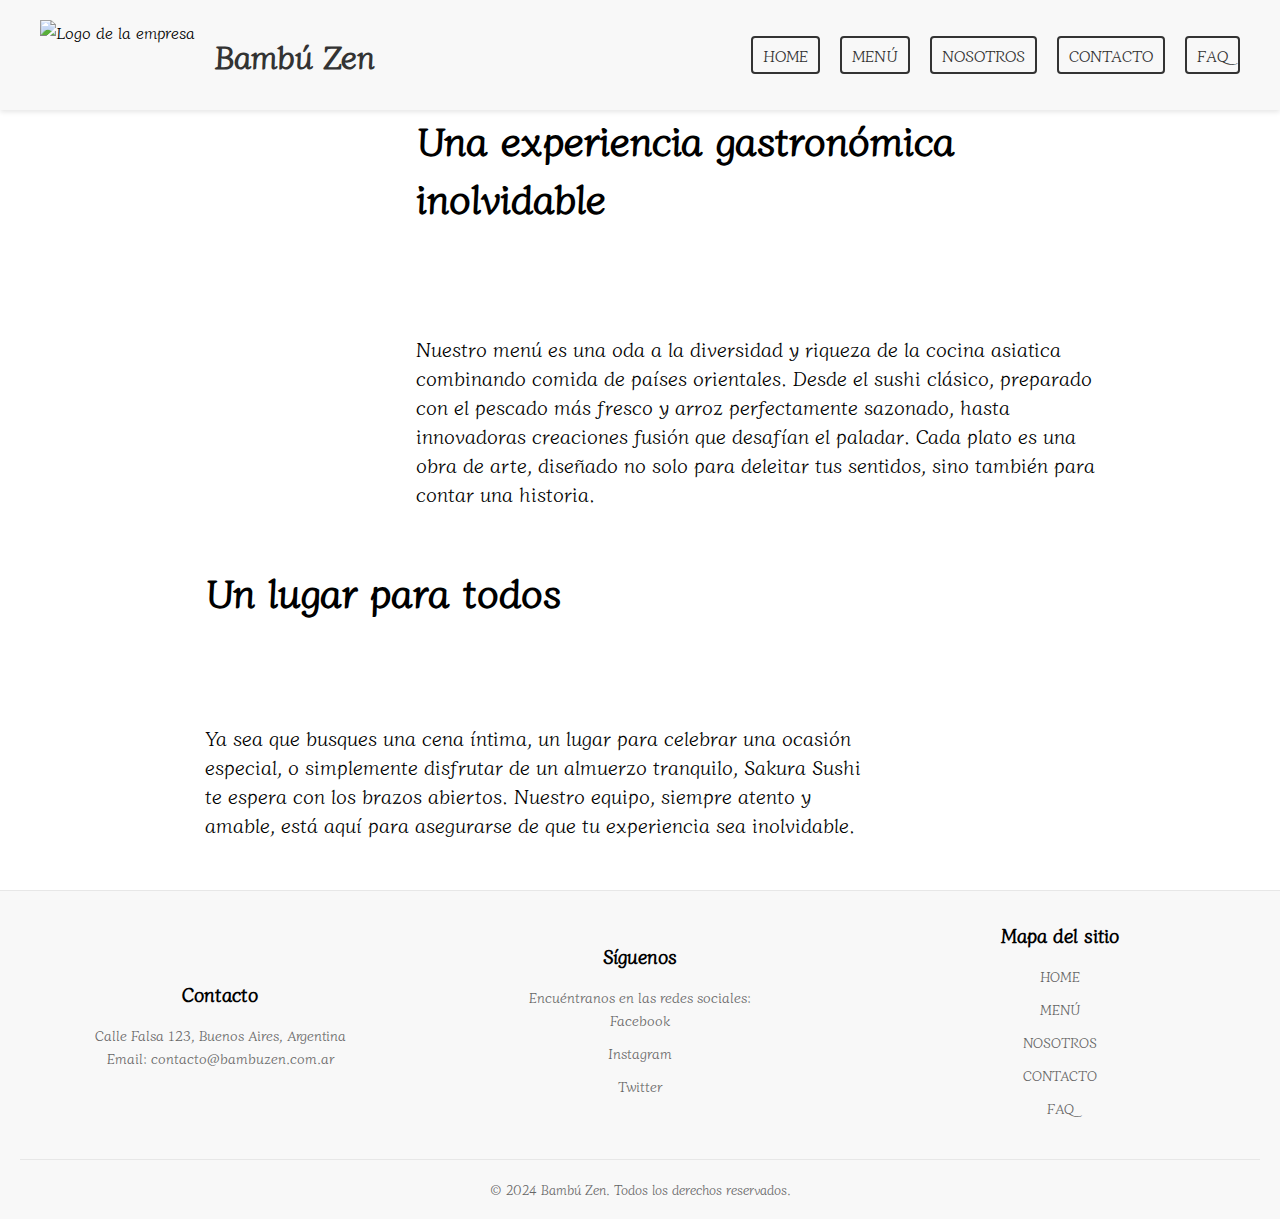
==== index.html @ 02327c1d "cree proyecto HTML, CSS, falta optimizar CSS" ====
<!DOCTYPE html>
<html lang="en">

<head>
    <meta charset="UTF-8">
    <meta name="viewport" content="width=device-width, initial-scale=1.0">
    <title>Bambú Zen</title>
    <link rel="stylesheet" href="CSS/style.css" />
</head>

<body>

    <header>
        <div class="logo">
            <img src="C:\Users\Porte\Desktop\Bambú Zen\Assets\LogoBambúZen.png" alt="Logo de la empresa">
            <span>Bambú Zen</span>
        </div>
        <nav class="nav-list">
            <ul>
                <li><a href="index.html">HOME</a></li>
                <li><a href="Pages/menú.html">MENÚ</a></li>
                <li><a href="Pages/nosotros.html">NOSOTROS</a></li>
                <li><a href="Pages/contacto.html">CONTACTO</a></li>
                <li><a href="Pages/faq.html">FAQ</a></li>
            </ul>
        </nav>
    </header>

    <main>

        <section class="grilla">
            <article class="landing b1">
                <img src="C:\Users\Porte\Desktop\Bambú Zen\Assets\Fondos\Landing Page\Arte Landing Page 1 - Este.png"
                    alt="">
                <div class="text b1-text">
                    <h2>Una experiencia gastronómica inolvidable</h2>
                    <p>Nuestro menú es una oda a la diversidad y riqueza de la cocina asiatica combinando comida de
                        países orientales. Desde el sushi clásico, preparado con el pescado más fresco y arroz
                        perfectamente sazonado, hasta innovadoras creaciones fusión que desafían el paladar. Cada plato
                        es una obra de arte, diseñado no solo para deleitar tus sentidos, sino también para contar una
                        historia.</p>
                </div>
            </article>

            <article class="landing b2">
                <div class="text b2-text">
                    <h2>Un lugar para todos</h2>
                    <p>Ya sea que busques una cena íntima, un lugar para celebrar una ocasión especial, o simplemente
                        disfrutar de un almuerzo tranquilo, Sakura Sushi te espera con los brazos abiertos. Nuestro
                        equipo, siempre atento y amable, está aquí para asegurarse de que tu experiencia sea
                        inolvidable.</p>
                </div>
                <img src="C:\Users\Porte\Desktop\Bambú Zen\Assets\Fondos\Landing Page\Restaurante 1 - Este.png" alt="">
            </article>
        </section>



    </main>

    <footer>
        <div class="footer-content">
            <div class="footer-section">
                <h3>Contacto</h3>
                <p>Calle Falsa 123, Buenos Aires, Argentina</p>
                <p>Email: contacto@bambuzen.com.ar</p>
            </div>
        </div>
        <div class="footer-section">
            <h3>Síguenos</h3>
            <p>Encuéntranos en las redes sociales:</p>
            <ul class="redes-sociales">
                <li>Facebook</li>
                <li>Instagram</li>
                <li>Twitter</li>
            </ul>
        </div>
        <div class="footer-section">
            <h3>Mapa del sitio</h3>
            <ul>
                <li><a href="index.html">HOME</a></li>
                <li><a href="Pages/menú.html">MENÚ</a></li>
                <li><a href="Pages/nosotros.html">NOSOTROS</a></li>
                <li><a href="Pages/contacto.html">CONTACTO</a></li>
                <li><a href="Pages/faq.html">FAQ</a></li>
            </ul>
        </div>
        <div class="footer-abajo">
            <p>© 2024 Bambú Zen. Todos los derechos reservados.</p>
        </div>
    </footer>

</body>

</html>
---- CSS/style.css ----
@import url('https://fonts.googleapis.com/css2?family=Dancing+Script&family=Diphylleia&display=swap');

*{
        margin: 0;
        padding: 0;
        font-family: 'Diphylleia', serif;
}

/* header */

header{
    display: flex;
    justify-content: space-between;
    align-items: center;
    background-color: #f8f8f8;
    padding:20px 40px;
    box-shadow: 0 2px 5px rgba(0,0,0,0.1)
}

.logo{
    display:flex;
    align-items: center;
}

.logo img {
    height: 70px;
}

.logo span {
    margin-left: 20px;
    font-size: 2em;
    font-weight: bold;
    color: #333
}

.nav-list ul {
    list-style: none;
    padding: 0;
    margin: 0;
    display: flex;
    align-items: center;
}

.nav-list li {
    margin-left: 20px;
}

.nav-list a {
    text-decoration: none;
    color: #333;
    padding: 5px 10px;
    border: 2px solid #333;
    border-radius: 4px;
}

.nav-list a:hover {
    background-color: #333;
    color: #fff;
}



/* index */

.landing {
    width: 100%;
    height: 100%;
    display: flex;
    justify-content: center;
    align-items: center;
}
  
.grilla {
    grid-area: content;
    display: grid;
    grid-template-columns: repeat(2, 1fr);
    grid-template-rows: auto;
    grid-template-areas: 
    'a1 a1'
    'a2 a2'
    'a3 a4';
}

.b1 {
    grid-area: a1;
    font-size: 16px;
}

.b1 img {
    width: 50%;
    height: auto;
}

.text h2 {
    padding: 0 15% 5% 20%;
    font-size: 40px;
}

.text p {
    padding: 5% 15% 5% 20%;
    align-content: center;
    font-size: 20px;
}

.b2 {
    grid-area: a2;
    font-size: 16px;
}

.b2 img {
    width: 50%;
}

@media (max-width: 1100px) {
    .grilla {
        grid-template-columns: 1fr; 
    }

    .landing {
        flex-direction: column; 
        margin: 0; 
    }

    .b1, .b2 {
        font-size: 14px; 
    }

    .b1 img, .b2 img {
        width: 100%; 
        height: auto;
        object-fit: cover; 
    }

    .b2 img {
        padding-top: 15%;
    }

    .text h2 {
        font-size: 32px; 
        padding: 15% 10% 1% 10%; 
    }

    .text p {
        font-size: 16px; 
        padding: 5% 10%; 
    }
}
  




/* Menu*/



.menu-1 {
    width: 100%;
    overflow: hidden;
}

.menu-texto-1 {
    float: left;
    width: 50%;
}

.menu-texto-1 h2 {
    font-size: 3vw;
    padding: 10% 10% 5% 10%;
    text-align: center;
}

.menu-texto-1 h3 {
    font-size: 2vw;
    padding: 0 10% 0% 10%;
    text-align: left;
}

.menu-texto-1 p {
    font-size: 1vw;
    padding: 2% 10% 2% 10%;
    text-align: left;
}

.menu-img-1 img{
    float: right;
    width: 50%;
    text-align: center;
}



.menu-2 {
    width: 100%;
    overflow: hidden;
}

.menu-texto-2 {
    float: right;
    width: 50%;
}

.menu-texto-2 h2 {
    font-size: 3vw;
    padding: 10% 10% 5% 10%;
    text-align: center;
}

.menu-texto-2 h3 {
    font-size: 2vw;
    padding: 0 10% 0% 10%;
    text-align: left;
}

.menu-texto-2 p {
    font-size: 1vw;
    padding: 2% 10% 2% 10%;
    text-align: left;
}

.menu-img-2 img{
    float: left;
    width: 50%;
    text-align: center;
}


.menu-3 {
    width: 100%;
    overflow: hidden;
}

.menu-texto-3 {
    float: left;
    width: 50%;
}

.menu-texto-3 h2 {
    font-size: 3vw;
    padding: 10% 10% 5% 10%;
    text-align: center;
}

.menu-texto-3 h3 {
    font-size: 2vw;
    padding: 0 10% 0% 10%;
    text-align: left;
}

.menu-texto-3 p {
    font-size: 1vw;
    padding: 2% 10% 2% 10%;
    text-align: left;
}

.menu-img-3 img{
    float: right;
    width: 50%;
    text-align: center;
}


.menu-4 {
    width: 100%;
    overflow: hidden;
}

.menu-texto-4 {
    float: right;
    width: 50%;
}

.menu-texto-4 h2 {
    font-size: 3vw;
    padding: 10% 10% 5% 10%;
    text-align: center;
}

.menu-texto-4 h3 {
    font-size: 2vw;
    padding: 0 10% 0% 10%;
    text-align: left;
}

.menu-texto-4 p {
    font-size: 1vw;
    padding: 2% 10% 2% 10%;
    text-align: left;
}

.menu-img-4 img{
    float: left;
    width: 50%;
    text-align: center;
}

.menu-img-5 img {
    width: 100%;
    height: auto;
    display: block;
}



/*Nosotros*/

.nosotros-section {
    margin-top: 4em;
    margin-bottom: 2em; 
    padding: 1em; 
    text-align: center;
}

.nosotros-section h2 {
    color: #333; 
    margin-bottom: 0; 
    font-size: 45px;
    text-align: center;
}

.nosotros-section h3 {
    color: #666; 
    margin-bottom: 0.5em; 
    text-align: center;
}

.nosotros-section p {
    color: #333; 
    text-align: center; 
    margin: 5% 20% 10% 20%;
    font-size: 20px;
}










/* Contacto */

.contacto-img-1 {
    position: relative;
    height: 1000px;
    overflow: hidden;
    text-align: center;
}

.contacto-img-1 img {
    width: 100%;
    height: auto;
    display: block;
}

.contacto-text-1 {
    position: absolute;
    top: 50%;
    left: 0;
    right: 0;
    margin: auto;
    color: white;
}

.contacto-text-1 h2 {
    font-size: 2.5em;
    margin: 0 0 0.5em 0;
    text-shadow: 8px 8px 16px rgba(0, 0, 0, 0.5);
    text-align: center;
}

.contacto-text-1 p {
    font-size: 1.5em;
    margin: 0;
    text-align: center;
    text-shadow: 4px 4px 8px rgba(0, 0, 0 , 0.5);
}

.contacto-formulario {
    width: 100%;
    max-width: 600px; 
    margin: 0 auto; 
    padding: 20px;
    box-sizing: border-box;
    margin-top:4em
}

.contacto-formulario h2 {
    text-align: center;
    margin-bottom: 20px;
}

.formulario-1 {
    margin-bottom: 10px; 
}

.formulario-1 label {
    display: block;
    margin-bottom: 5px;
}

.formulario-1 input[type="text"],
.formulario-1 input[type="email"],
.formulario-1 input[type="tel"],
.formulario-1 textarea {
    width: 100%; 
    padding: 8px;
    border: 1px solid #ccc; 
    border-radius: 4px; 
}

.formulario-1 textarea {
    height: 100px; 
}

.contacto-formulario button {
    width: 100%; 
    padding: 10px;
    border: none;
    background-color: #000; 
    color: #fff; 
    border-radius: 4px; 
    cursor: pointer; 
    margin-top: 10px; 
    margin-bottom: 8em;
}

.contacto-formulario button:hover {
    background-color: #333; 
}




/*FAQ*/



.faq-section {
    max-width: 800px; 
    margin: 0 auto; 
    padding: 1em;
}

.faq-section h2 {
    text-align: center;
    margin-bottom: 0em;
    margin-top: 20%;
    font-size: 50px;
}

.faq-section h3 {
    text-align: center;
    color: #666; 
    margin-bottom: 1em;
    font-size: 20px;
}

.faq-item {
    margin-bottom: 1em; 
}

.faq-item h4 {
    text-align: center;
    font-weight: bold; 
    margin:15% 20% 5% 20%;
    font-size: 20px;
}

.faq-item p {
    text-align: center; 
    margin-bottom: 1em; 
    font-size: 20px;
}


.faq-formulario {
    width: 100%;
    max-width: 600px; 
    margin: 0 auto; 
    padding: 20px;
    box-sizing: border-box;
}

.faq-formulario h2 {
    text-align: center;
    margin-bottom: 40px;
    font-size: 30px;
}

.formulario-1-faq {
    margin-bottom: 10px; 
}

.formulario-1-faq label {
    display: block;
    margin-bottom: 5px;
}

.formulario-1-faq input[type="email"],
.formulario-1-faq textarea {
    width: 100%; 
    padding: 8px;
    border: 1px solid #ccc; 
    border-radius: 4px; 
}

.formulario-1-faq textarea {
    height: 100px; 
}

.faq-formulario button {
    width: 100%; 
    padding: 10px;
    border: none;
    background-color: #000; 
    color: #fff; 
    border-radius: 4px; 
    cursor: pointer; 
    margin-top: 10px; 
    margin-bottom: 20%;
}

.faq-formulario button:hover {
    background-color: #333; 
}




/*footer*/

footer {
    display: grid;
    grid-template-columns: repeat(3, 1fr);
    gap: 20px;
    padding: 20px;
    background-color: #f8f8f8;
    color: #333;
    border-top: 1px solid #e7e7e7;
    align-items: center; 
}

.footer-section {
    display: flex;
    flex-direction: column;
    align-items: center; /* Centra horizontalmente el contenido de .footer-section */
    padding: 10px;
    text-align: center; /* Asegura que el texto también esté centrado */
}


.footer-section h3 {
    margin-bottom: 15px;
    color: #000;
    font-size: 1.2em;
}

.footer-section p,
.footer-section li {
    font-size: 0.9em;
    line-height: 1.6;
    color: #666;
}

.footer-section ul {
    list-style: none;
    padding-left: 0;
    width: 100%; 
}

.footer-section ul li {
    margin-bottom: 10px;
}

.footer-section ul li a {
    color: #666;
    text-decoration: none;
}

.footer-section ul li a:hover {
    text-decoration: underline;
}

.footer-abajo {
    grid-column: 1 / -1;
    text-align: center;
    padding-top: 20px;
    border-top: 1px solid #e7e7e7;
}

.footer-abajo p {
    font-size: 0.8em;
    color: #666;
}

@media (max-width: 768px) {
    footer {
        grid-template-columns: 1fr;
    }

    .footer-section {
        margin-bottom: 20px;
    }

    .footer-section h3,
    .footer-section p,
    .footer-section ul li a {
        font-size: 1em;
    }
}
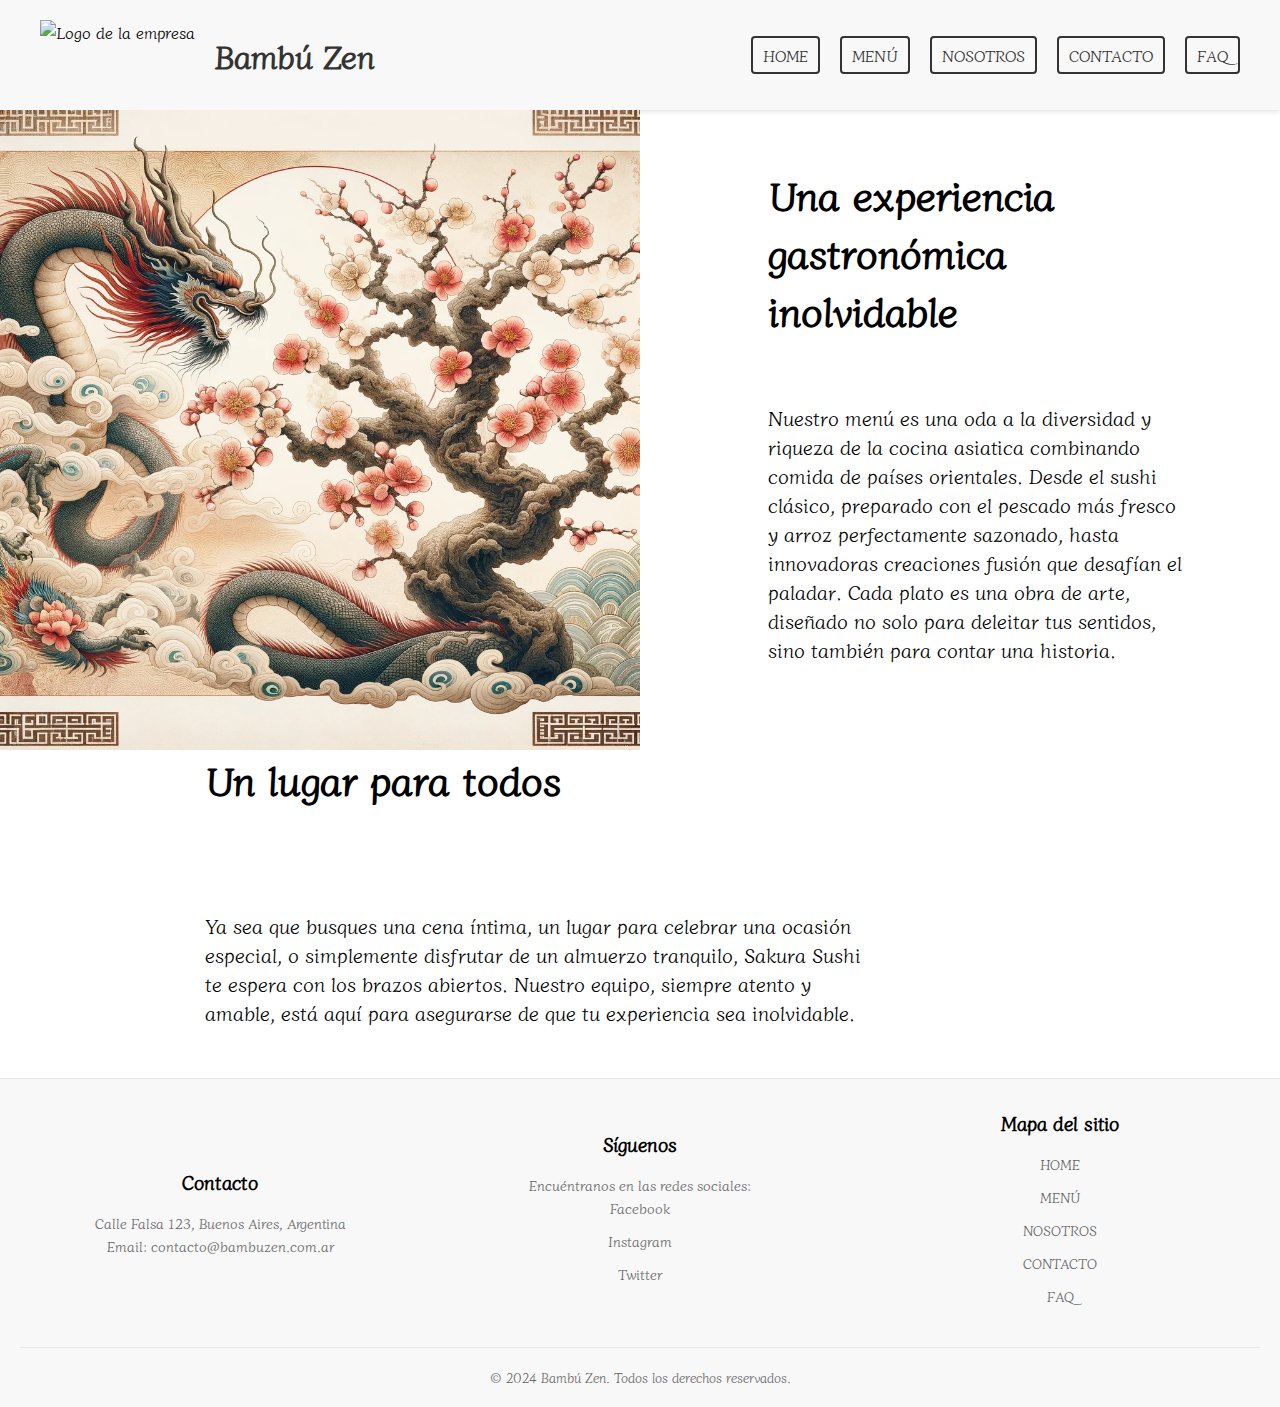
==== commit a3148b77: "Agregue una imagen" ====
--- a/index.html
+++ b/index.html
@@ -30,8 +30,7 @@
 
         <section class="grilla">
             <article class="landing b1">
-                <img src="C:\Users\Porte\Desktop\Bambú Zen\Assets\Fondos\Landing Page\Arte Landing Page 1 - Este.png"
-                    alt="">
+                <img src="Assets/Fondos/Landing Page/Arte Landing Page 1 - Este.png" alt="Fondo de tonos claros con un dragon de colores">
                 <div class="text b1-text">
                     <h2>Una experiencia gastronómica inolvidable</h2>
                     <p>Nuestro menú es una oda a la diversidad y riqueza de la cocina asiatica combinando comida de
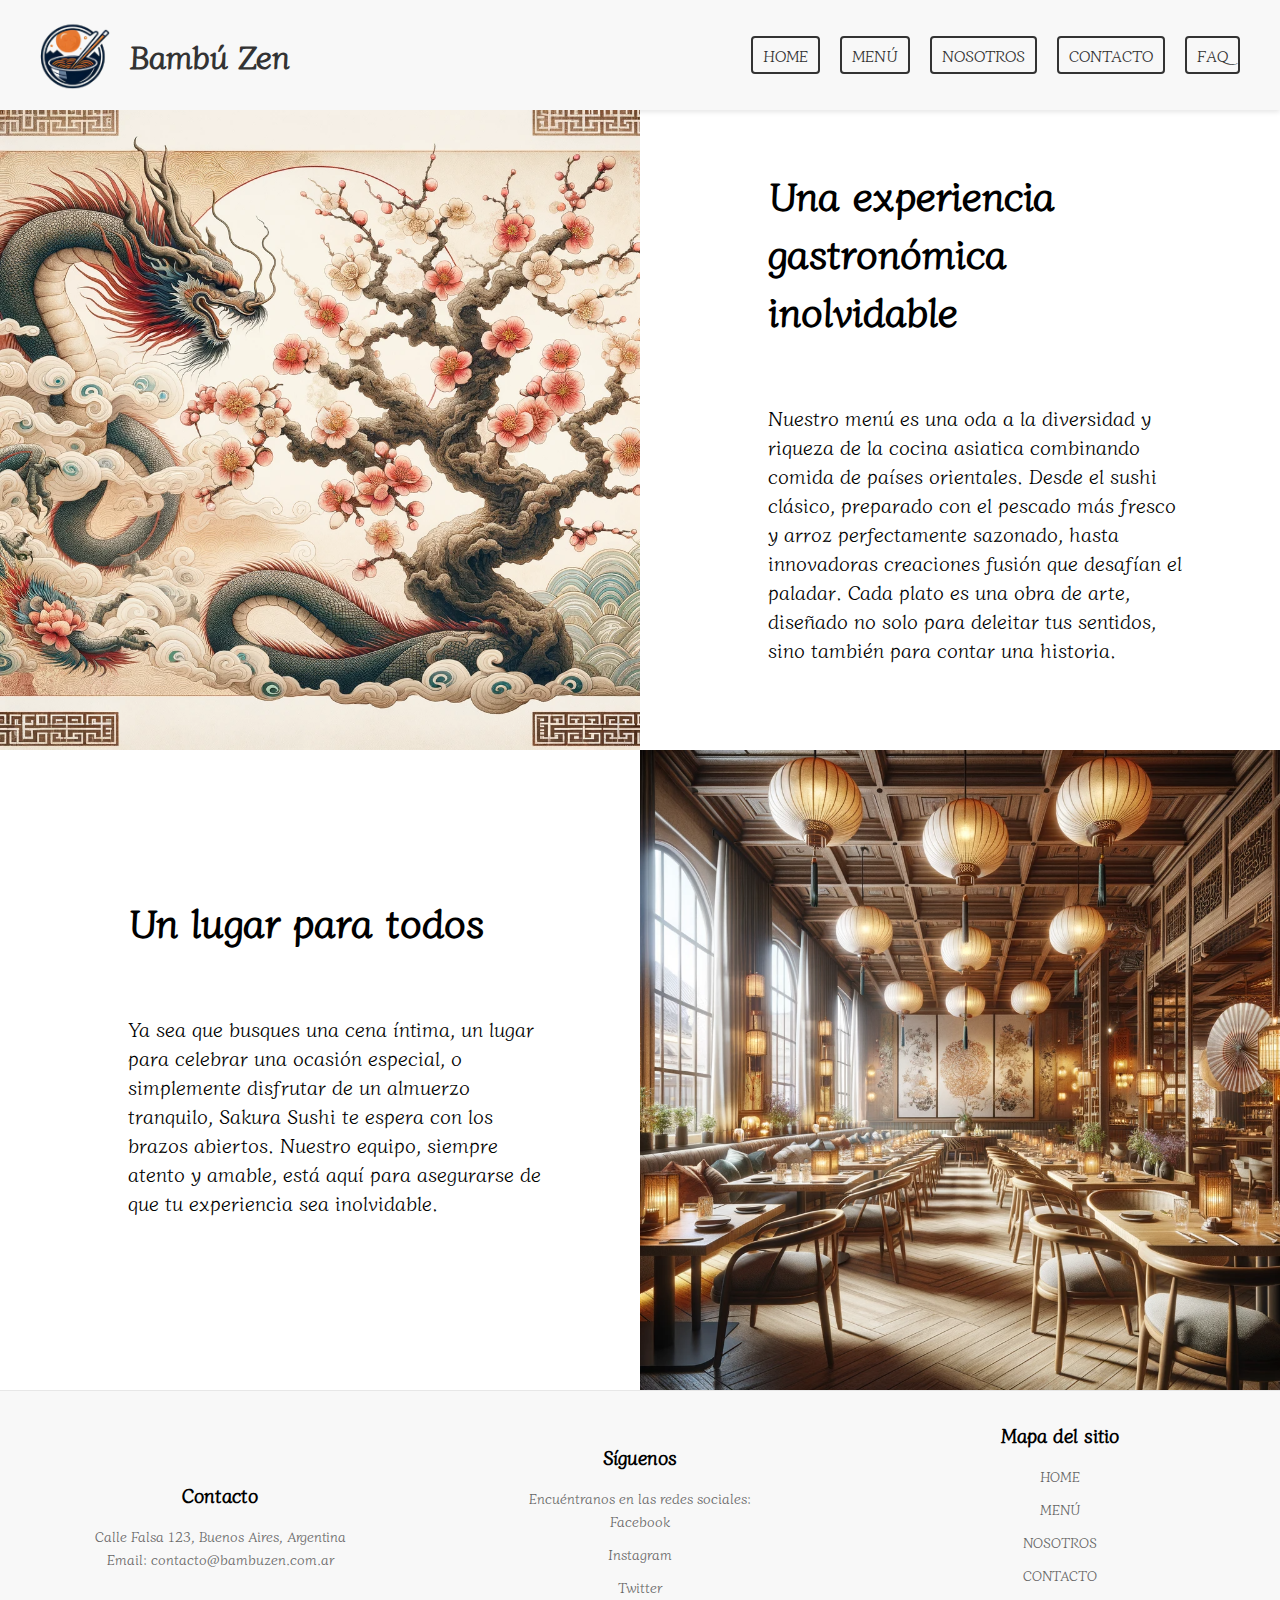
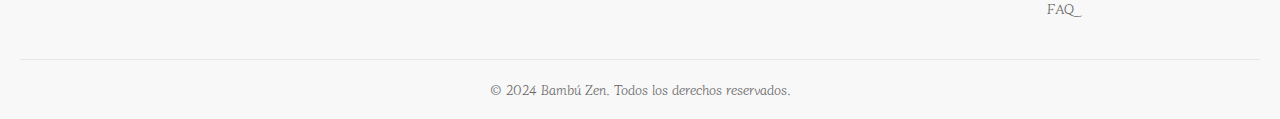
==== commit f56e6f6a: "Arregle todos los vinculos de las imagenes" ====
--- a/index.html
+++ b/index.html
@@ -12,7 +12,7 @@
 
     <header>
         <div class="logo">
-            <img src="C:\Users\Porte\Desktop\Bambú Zen\Assets\LogoBambúZen.png" alt="Logo de la empresa">
+            <img src="Assets/LogoBambúZen.png" alt="Logo de la empresa">
             <span>Bambú Zen</span>
         </div>
         <nav class="nav-list">
@@ -49,7 +49,7 @@
                         equipo, siempre atento y amable, está aquí para asegurarse de que tu experiencia sea
                         inolvidable.</p>
                 </div>
-                <img src="C:\Users\Porte\Desktop\Bambú Zen\Assets\Fondos\Landing Page\Restaurante 1 - Este.png" alt="">
+                <img src="Assets/Fondos/Landing Page/Restaurante 1 - Este.png" alt="Restaurante de estilo oriental con muchas mesas, sillones y sillas">
             </article>
         </section>
 
